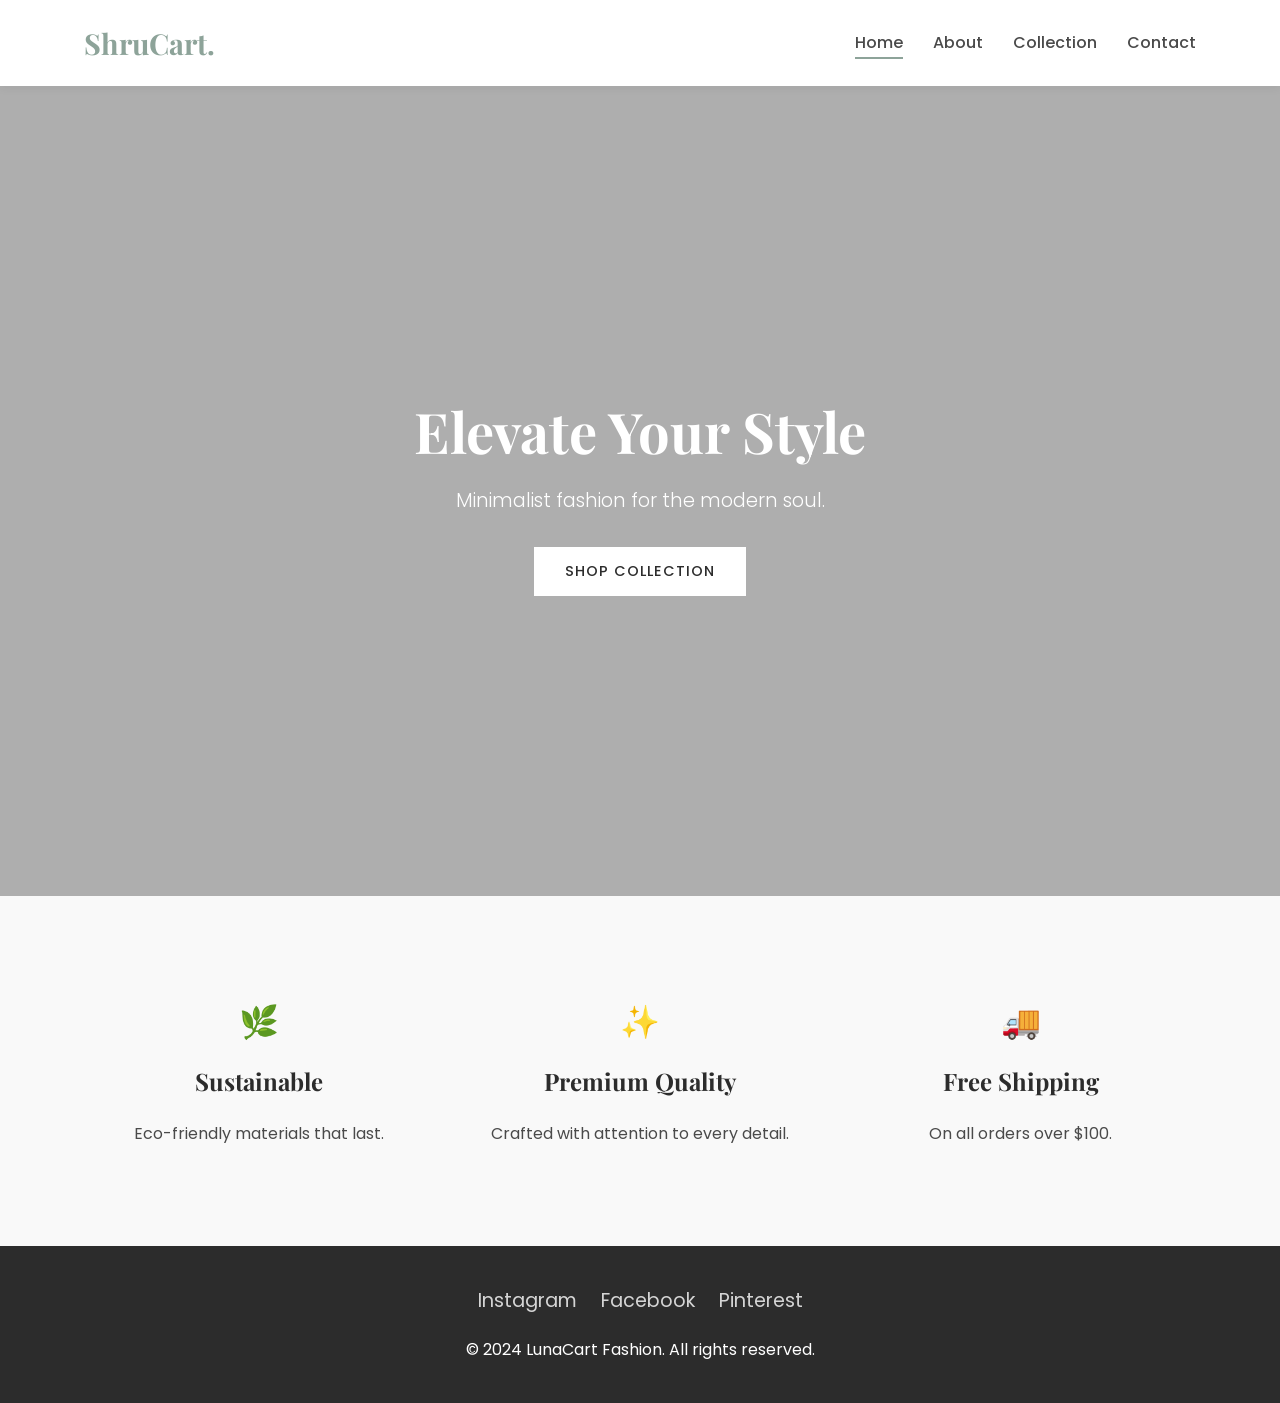
==== lunacart/index.html @ 20db2f72 "Ecommerse" ====
<!DOCTYPE html>
<html lang="en">

<head>
    <meta charset="UTF-8">
    <meta name="viewport" content="width=device-width, initial-scale=1.0">
    <title>ShruCart | Minimal Fashion Store</title>
    <!-- Fonts -->
    <link rel="preconnect" href="https://fonts.googleapis.com">
    <link rel="preconnect" href="https://fonts.gstatic.com" crossorigin>
    <link
        href="https://fonts.googleapis.com/css2?family=Playfair+Display:wght@400;700&family=Poppins:wght@300;400;500&display=swap"
        rel="stylesheet">
    <!-- CSS -->
    <link rel="stylesheet" href="css/style.css">
</head>

<body>

    <!-- Navigation -->
    <header>
        <div class="container">
            <nav>
                <div class="logo">ShruCart.</div>
                <div class="hamburger">☰</div>
                <ul class="nav-links">
                    <li><a href="index.html" class="active">Home</a></li>
                    <li><a href="about.html">About</a></li>
                    <li><a href="gallery.html">Collection</a></li>
                    <li><a href="contact.html">Contact</a></li>
                </ul>
            </nav>
        </div>
    </header>

    <!-- Hero Section -->
    <section class="hero">
        <div class="container hero-content">
            <h1>Elevate Your Style</h1>
            <p class="tagline">Minimalist fashion for the modern soul.</p>
            <a href="gallery.html" class="btn">Shop Collection</a>
        </div>
    </section>

    <!-- Features Section -->
    <section class="features">
        <div class="container">
            <div class="features-grid">
                <div class="feature-item">
                    <div class="feature-icon">🌿</div>
                    <h3>Sustainable</h3>
                    <p>Eco-friendly materials that last.</p>
                </div>
                <div class="feature-item">
                    <div class="feature-icon">✨</div>
                    <h3>Premium Quality</h3>
                    <p>Crafted with attention to every detail.</p>
                </div>
                <div class="feature-item">
                    <div class="feature-icon">🚚</div>
                    <h3>Free Shipping</h3>
                    <p>On all orders over $100.</p>
                </div>
            </div>
        </div>
    </section>

    <!-- Footer -->
    <footer>
        <div class="container">
            <div class="social-links">
                <a href="#">Instagram</a>
                <a href="#">Facebook</a>
                <a href="#">Pinterest</a>
            </div>
            <p>&copy; 2024 LunaCart Fashion. All rights reserved.</p>
        </div>
    </footer>

    <script src="js/script.js"></script>
</body>

</html>
---- lunacart/css/style.css ----
/* 
Project: LunaCart - Minimal Fashion Store 
File: style.css
Description: Global styles, layout, and responsiveness.
*/

/* --- CSS Variables & Reset --- */
:root {
    --primary-color: #2c2c2c;
    /* Soft Black */
    --secondary-color: #8da399;
    /* Muted Sage Green */
    --accent-color: #d4a373;
    /* Soft Earthy Gold */
    --bg-color: #f9f9f9;
    /* Off-White */
    --white: #ffffff;
    --text-color: #4a4a4a;
    --font-heading: 'Playfair Display', serif;
    --font-body: 'Poppins', sans-serif;
    --transition: all 0.3s ease;
}

* {
    margin: 0;
    padding: 0;
    box-sizing: border-box;
}

body {
    font-family: var(--font-body);
    background-color: var(--bg-color);
    color: var(--text-color);
    line-height: 1.6;
}

a {
    text-decoration: none;
    color: inherit;
}

ul {
    list-style: none;
}

img {
    max-width: 100%;
    display: block;
}

.container {
    width: 90%;
    max-width: 1200px;
    margin: 0 auto;
    padding: 0 20px;
}

/* --- Typography --- */
h1,
h2,
h3 {
    font-family: var(--font-heading);
    color: var(--primary-color);
    margin-bottom: 20px;
}

h1 {
    font-size: 3.5rem;
}

h2 {
    font-size: 2.5rem;
    text-align: center;
    margin-bottom: 40px;
}

h3 {
    font-size: 1.5rem;
}

/* --- Buttons --- */
.btn {
    display: inline-block;
    padding: 12px 30px;
    background-color: var(--primary-color);
    color: var(--white);
    border: 1px solid var(--primary-color);
    font-weight: 500;
    letter-spacing: 1px;
    transition: var(--transition);
    cursor: pointer;
    text-transform: uppercase;
    font-size: 0.9rem;
}

.btn:hover {
    background-color: transparent;
    color: var(--primary-color);
}

/* --- Header & Navigation --- */
header {
    background-color: var(--white);
    padding: 20px 0;
    box-shadow: 0 2px 10px rgba(0, 0, 0, 0.05);
    position: sticky;
    top: 0;
    z-index: 1000;
}

nav {
    display: flex;
    justify-content: space-between;
    align-items: center;
}

.logo {
    font-family: var(--font-heading);
    font-size: 1.8rem;
    font-weight: 700;
    color: var(--secondary-color);
}

.nav-links {
    display: flex;
    gap: 30px;
}

.nav-links a {
    font-weight: 500;
    position: relative;
    font-size: 1rem;
}

.nav-links a::after {
    content: '';
    position: absolute;
    width: 0;
    height: 2px;
    background: var(--secondary-color);
    bottom: -5px;
    left: 0;
    transition: var(--transition);
}

.nav-links a:hover::after,
.nav-links a.active::after {
    width: 100%;
}

.hamburger {
    display: none;
    font-size: 1.5rem;
    cursor: pointer;
}

/* --- Hero Section (Home) --- */
.hero {
    height: 90vh;
    background: linear-gradient(rgba(0, 0, 0, 0.3), rgba(0, 0, 0, 0.3)), url('https://images.unsplash.com/photo-1496747611176-843222e1e57c?ixlib=rb-1.2.1&auto=format&fit=crop&w=1950&q=80') no-repeat center center/cover;
    display: flex;
    align-items: center;
    justify-content: center;
    text-align: center;
    color: var(--white);
}

.hero-content h1 {
    color: var(--white);
    margin-bottom: 10px;
}

.tagline {
    font-size: 1.2rem;
    margin-bottom: 30px;
    font-weight: 300;
}

.hero .btn {
    background-color: var(--white);
    color: var(--primary-color);
    border-color: var(--white);
}

.hero .btn:hover {
    background-color: transparent;
    color: var(--white);
}

/* --- Features Section (Home) --- */
.features {
    padding: 80px 0;
}

.features-grid {
    display: grid;
    grid-template-columns: repeat(auto-fit, minmax(300px, 1fr));
    gap: 30px;
}

.feature-item {
    text-align: center;
    padding: 20px;
}

.feature-icon {
    font-size: 2rem;
    margin-bottom: 15px;
    color: var(--secondary-color);
}

/* --- About Page --- */
.about-section {
    padding: 80px 0;
}

.about-content {
    display: grid;
    grid-template-columns: 1fr 1fr;
    gap: 50px;
    align-items: center;
}

.about-text p {
    margin-bottom: 20px;
}

.about-image img {
    border-radius: 5px;
    box-shadow: 10px 10px 0 var(--secondary-color);
}

/* --- Gallery/Products --- */
.gallery-section {
    padding: 80px 0;
}

.product-grid {
    display: grid;
    grid-template-columns: repeat(auto-fit, minmax(280px, 1fr));
    gap: 40px;
}

.product-card {
    background: var(--white);
    border-radius: 8px;
    overflow: hidden;
    box-shadow: 0 5px 15px rgba(0, 0, 0, 0.05);
    transition: var(--transition);
    position: relative;
}

.product-card:hover {
    transform: translateY(-5px);
    box-shadow: 0 10px 25px rgba(0, 0, 0, 0.1);
}

.product-image {
    height: 350px;
    overflow: hidden;
    position: relative;
}

.product-image img {
    width: 100%;
    height: 100%;
    object-fit: cover;
    transition: transform 0.5s ease;
}

.product-card:hover .product-image img {
    transform: scale(1.1);
}

.add-to-cart-overlay {
    position: absolute;
    bottom: -50px;
    left: 0;
    width: 100%;
    background: var(--primary-color);
    color: var(--white);
    text-align: center;
    padding: 10px;
    transition: var(--transition);
    cursor: pointer;
}

.product-card:hover .add-to-cart-overlay {
    bottom: 0;
}

.product-info {
    padding: 20px;
    text-align: center;
}

.product-price {
    color: var(--secondary-color);
    font-weight: 700;
    font-size: 1.1rem;
    margin-top: 5px;
}

/* --- Contact Page --- */
.contact-section {
    padding: 80px 0;
}

.form-container {
    max-width: 600px;
    margin: 0 auto;
    background: var(--white);
    padding: 40px;
    border-radius: 8px;
    box-shadow: 0 5px 25px rgba(0, 0, 0, 0.05);
}

.form-group {
    margin-bottom: 20px;
}

label {
    display: block;
    margin-bottom: 8px;
    font-weight: 500;
}

input,
textarea {
    width: 100%;
    padding: 12px;
    border: 1px solid #ddd;
    border-radius: 4px;
    font-family: inherit;
    transition: var(--transition);
}

input:focus,
textarea:focus {
    outline: none;
    border-color: var(--secondary-color);
}

.error-message {
    color: #e74c3c;
    font-size: 0.85rem;
    margin-top: 5px;
    display: none;
}

/* --- Footer --- */
footer {
    background-color: var(--primary-color);
    color: var(--white);
    text-align: center;
    padding: 40px 0;
    margin-top: auto;
}

.social-links {
    margin-bottom: 20px;
}

.social-links a {
    margin: 0 10px;
    font-size: 1.2rem;
    opacity: 0.8;
    transition: var(--transition);
}

.social-links a:hover {
    opacity: 1;
}

/* --- Responsive Design --- */
@media (max-width: 768px) {
    h1 {
        font-size: 2.5rem;
    }

    .hamburger {
        display: block;
    }

    .nav-links {
        position: fixed;
        top: 70px;
        right: -100%;
        width: 100%;
        height: calc(100vh - 70px);
        background-color: var(--white);
        flex-direction: column;
        align-items: center;
        justify-content: center;
        transition: var(--transition);
        box-shadow: 0 5px 10px rgba(0, 0, 0, 0.1);
    }

    .nav-links.active {
        right: 0;
    }

    .about-content {
        grid-template-columns: 1fr;
    }

    .about-image {
        order: -1;
    }
}
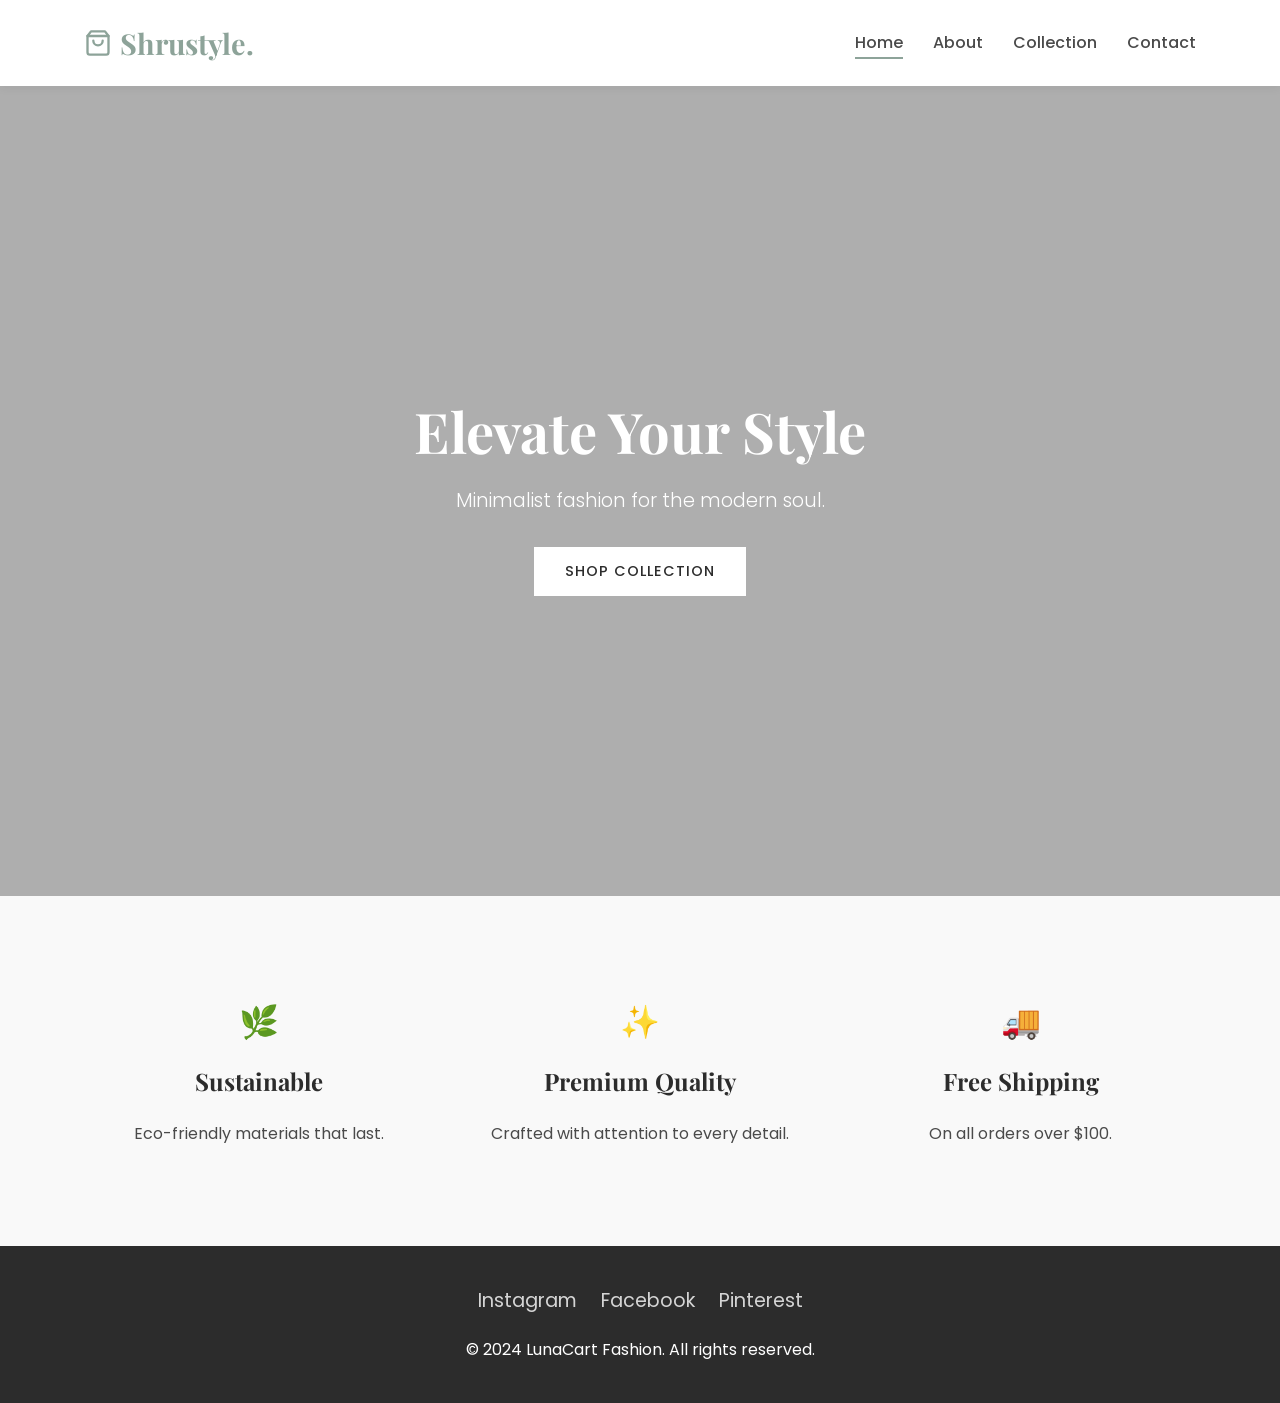
==== commit e88cc6f3: "add all files" ====
--- a/lunacart/index.html
+++ b/lunacart/index.html
@@ -21,7 +21,15 @@
     <header>
         <div class="container">
             <nav>
-                <div class="logo">ShruCart.</div>
+                <div class="logo">
+                    <svg xmlns="http://www.w3.org/2000/svg" width="28" height="28" viewBox="0 0 24 24" fill="none"
+                        stroke="currentColor" stroke-width="2" stroke-linecap="round" stroke-linejoin="round">
+                        <path d="M6 2L3 6v14a2 2 0 0 0 2 2h14a2 2 0 0 0 2-2V6l-3-4z"></path>
+                        <line x1="3" y1="6" x2="21" y2="6"></line>
+                        <path d="M16 10a4 4 0 0 1-8 0"></path>
+                    </svg>
+                    Shrustyle.
+                </div>
                 <div class="hamburger">☰</div>
                 <ul class="nav-links">
                     <li><a href="index.html" class="active">Home</a></li>
--- a/lunacart/css/style.css
+++ b/lunacart/css/style.css
@@ -119,6 +119,9 @@
     font-size: 1.8rem;
     font-weight: 700;
     color: var(--secondary-color);
+    display: flex;
+    align-items: center;
+    gap: 8px;
 }
 
 .nav-links {
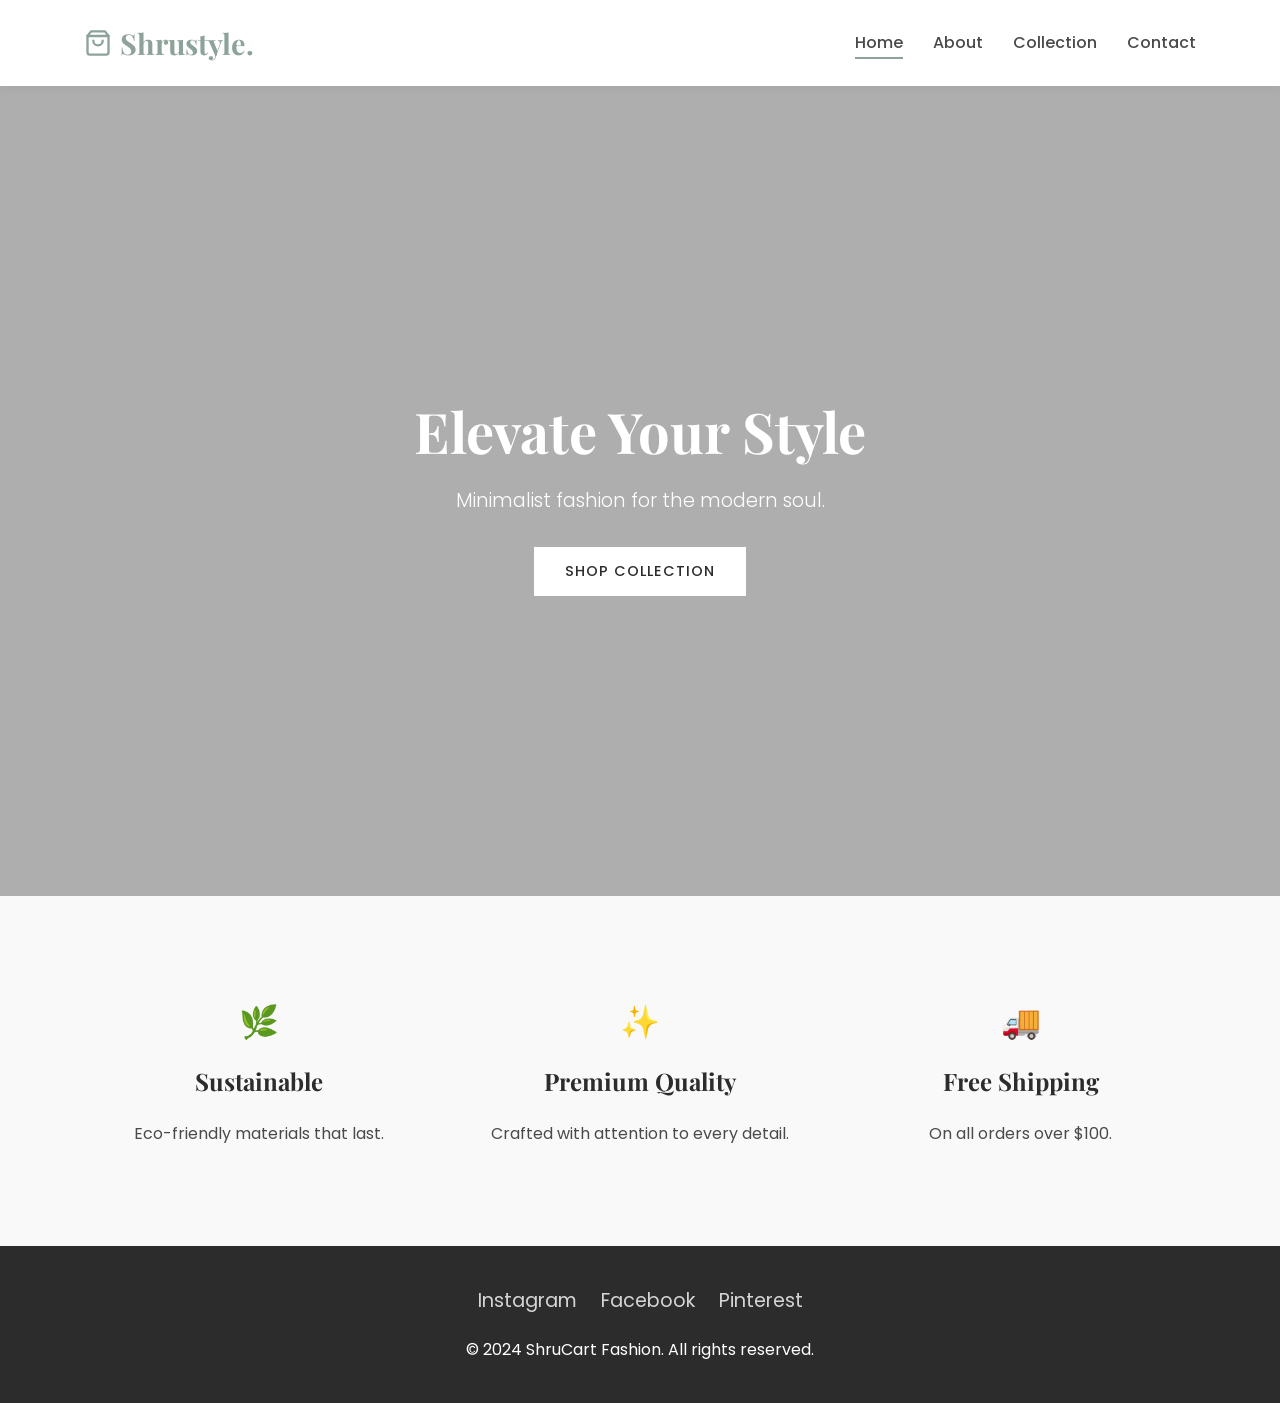
==== commit 97d8330c: "ok" ====
--- a/lunacart/index.html
+++ b/lunacart/index.html
@@ -81,7 +81,7 @@
                 <a href="#">Facebook</a>
                 <a href="#">Pinterest</a>
             </div>
-            <p>&copy; 2024 LunaCart Fashion. All rights reserved.</p>
+            <p>&copy; 2024 ShruCart Fashion. All rights reserved.</p>
         </div>
     </footer>
 
--- a/lunacart/css/style.css
+++ b/lunacart/css/style.css
@@ -34,6 +34,16 @@
     line-height: 1.6;
 }
 
+/* .four_zero_four-bg h3{ */
+/* font_size:80px; */
+/* }  */
+/* .link_404{ */
+/* color:#fff!important; */
+/* padding: 10px 20px; */
+/* background: #399ac31;; */
+/* marign:20px 0; */
+/* display:inline_block;} */
+/* } */
 a {
     text-decoration: none;
     color: inherit;
